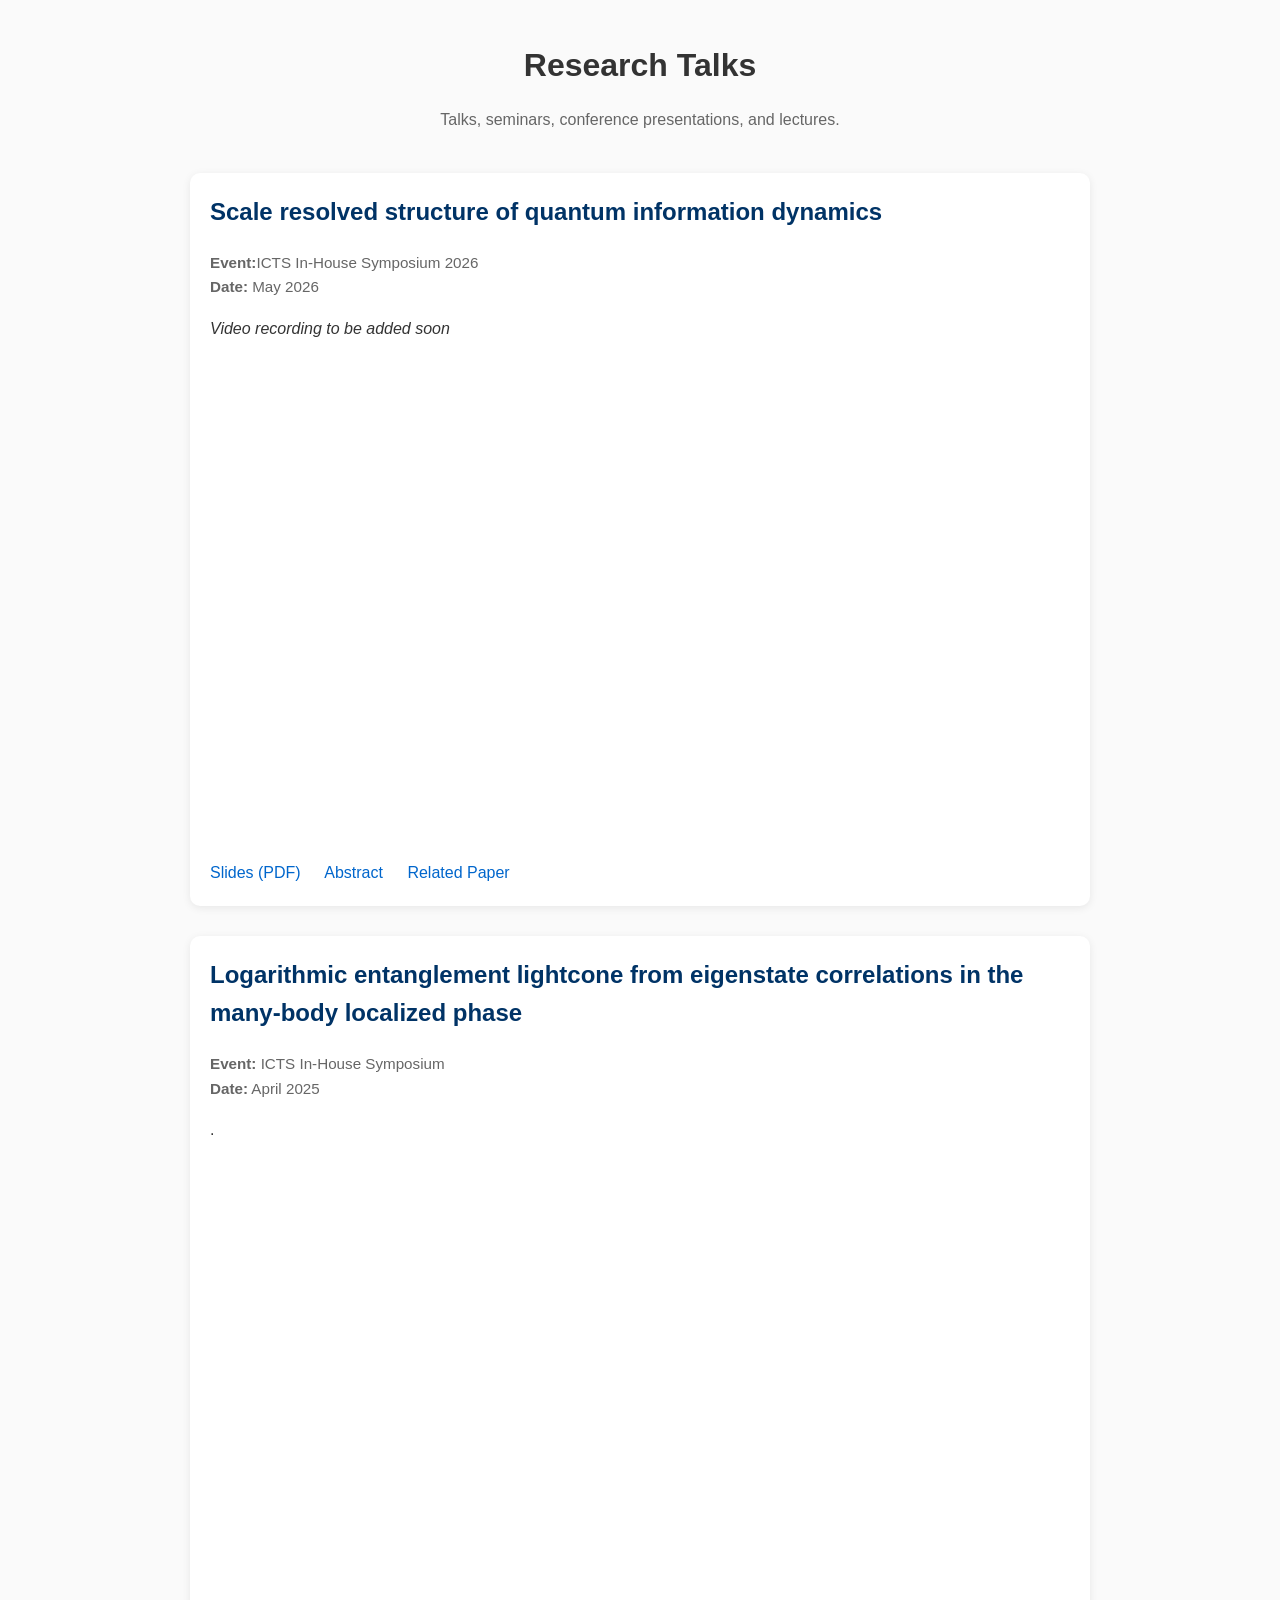
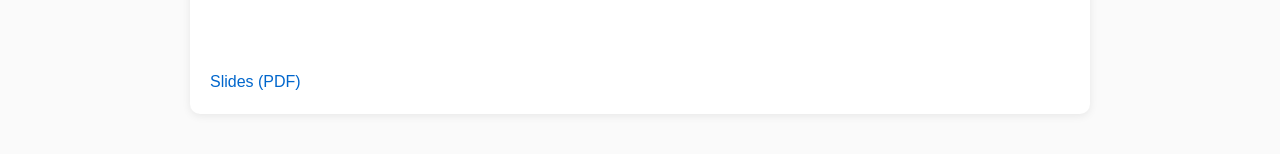
==== talks.html @ 1fc9dc4c "Create talks.html" ====
<!DOCTYPE html>
<html lang="en">
<head>
<meta charset="UTF-8">
<meta name="viewport" content="width=device-width, initial-scale=1.0">
<title>Research Talks</title>

<style>
body{
    font-family: Arial, Helvetica, sans-serif;
    max-width: 900px;
    margin: 40px auto;
    padding: 0 20px;
    line-height: 1.6;
    color:#333;
    background:#fafafa;
}

h1{
    text-align:center;
    margin-bottom:10px;
}

.subtitle{
    text-align:center;
    color:#666;
    margin-bottom:40px;
}

.talk{
    background:white;
    border-radius:10px;
    padding:20px;
    margin-bottom:30px;
    box-shadow:0 2px 8px rgba(0,0,0,0.08);
}

.talk h2{
    margin-top:0;
    color:#003366;
}

.meta{
    color:#666;
    font-size:0.95em;
    margin-bottom:15px;
}

.abstract{
    margin-bottom:20px;
}

.video{
    position:relative;
    width:100%;
    aspect-ratio:16/9;
}

.video iframe{
    width:100%;
    height:100%;
    border:none;
    border-radius:8px;
}

.links{
    margin-top:15px;
}

.links a{
    text-decoration:none;
    color:#0066cc;
    margin-right:20px;
}

.links a:hover{
    text-decoration:underline;
}
</style>

</head>
<body>

<h1>Research Talks</h1>

<p class="subtitle">
Talks, seminars, conference presentations, and lectures.
</p>

<div class="talk">

<h2>Scale resolved structure of quantum information dynamics</h2>

<div class="meta">
<strong>Event:</strong>ICTS In-House Symposium 2026<br>
<strong>Date:</strong> May 2026<br>
</div>

<p class="abstract">
<i>Video recording to be added soon</i>
</p>

<div class="video">
</div>

<div class="links">
<a href="#">Slides (PDF)</a>
<a href="#">Abstract</a>
<a href="#">Related Paper</a>
</div>

</div>

<div class="talk">

<h2>Logarithmic entanglement lightcone from eigenstate correlations in the many-body localized phase</h2>

<div class="meta">
<strong>Event:</strong> ICTS In-House Symposium<br>
<strong>Date:</strong> April 2025
</div>

<p class="abstract">
.
</p>

<div class="video">
<iframe
src="https://www.youtube.com/embed/2uMyxfGW0YM"
title="YouTube video"
allow="accelerometer; autoplay; clipboard-write; encrypted-media; gyroscope; picture-in-picture"
allowfullscreen>
</iframe>
</div>

<div class="links">
<a href="#">Slides (PDF)</a>
</div>

</div>

</body>
</html>
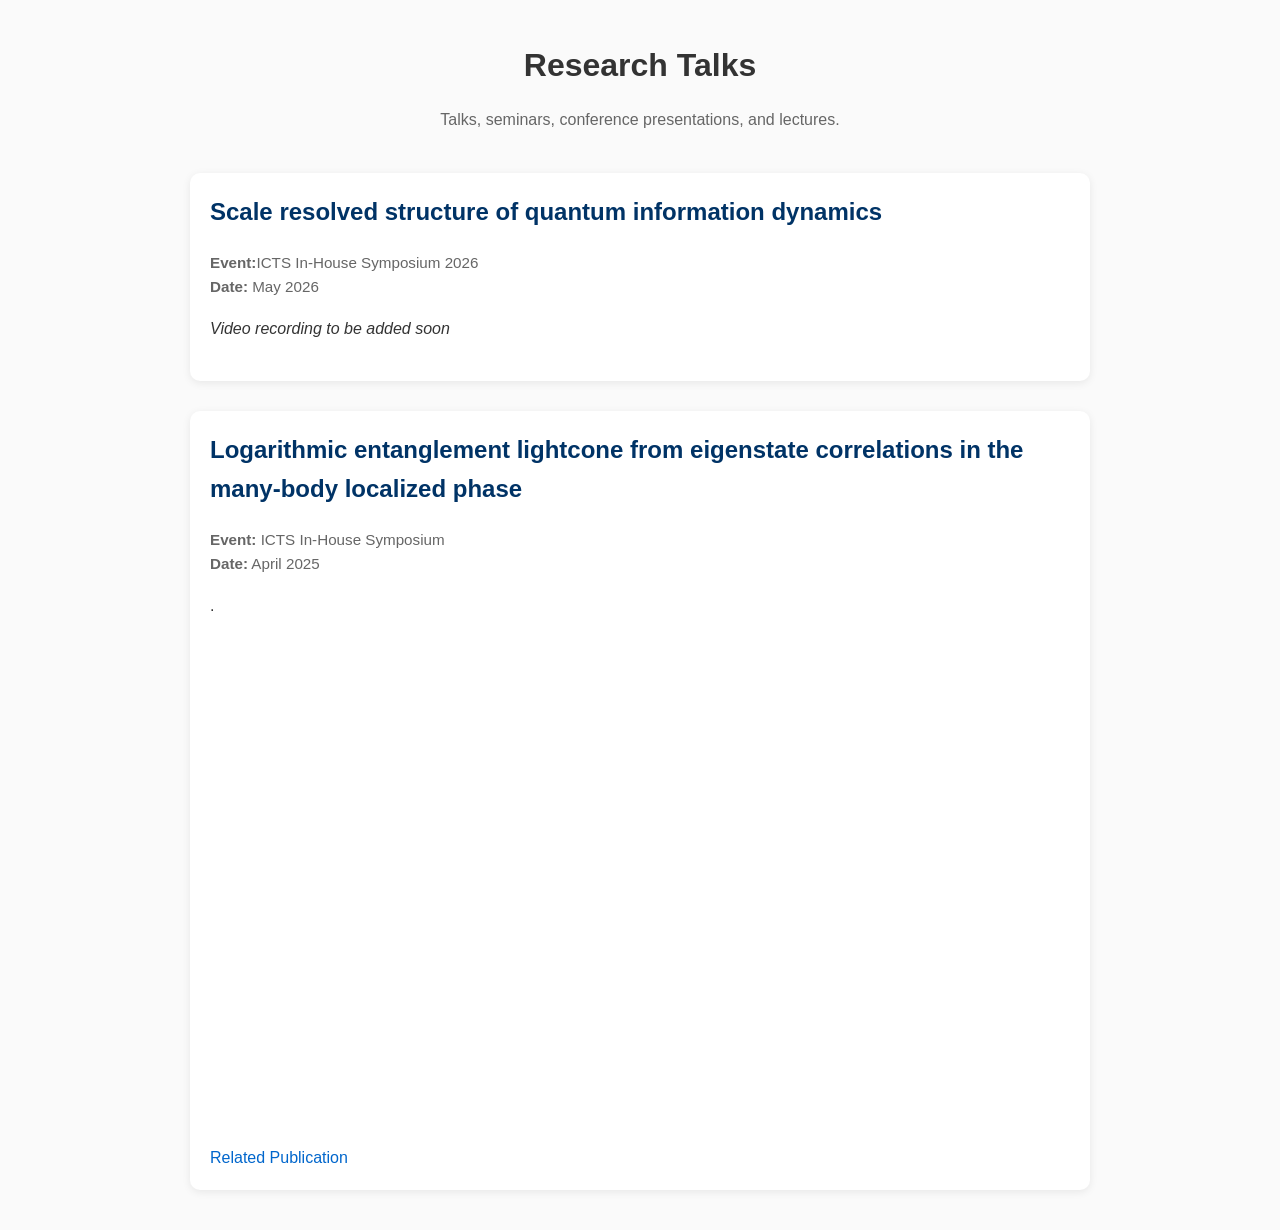
==== commit d8bc843f: "Update talks.html" ====
--- a/talks.html
+++ b/talks.html
@@ -100,13 +100,7 @@
 <i>Video recording to be added soon</i>
 </p>
 
-<div class="video">
-</div>
-
 <div class="links">
-<a href="#">Slides (PDF)</a>
-<a href="#">Abstract</a>
-<a href="#">Related Paper</a>
 </div>
 
 </div>
@@ -134,7 +128,7 @@
 </div>
 
 <div class="links">
-<a href="#">Slides (PDF)</a>
+<a href="https://doi.org/10.1103/PhysRevB.111.174206">Related Publication</a>
 </div>
 
 </div>
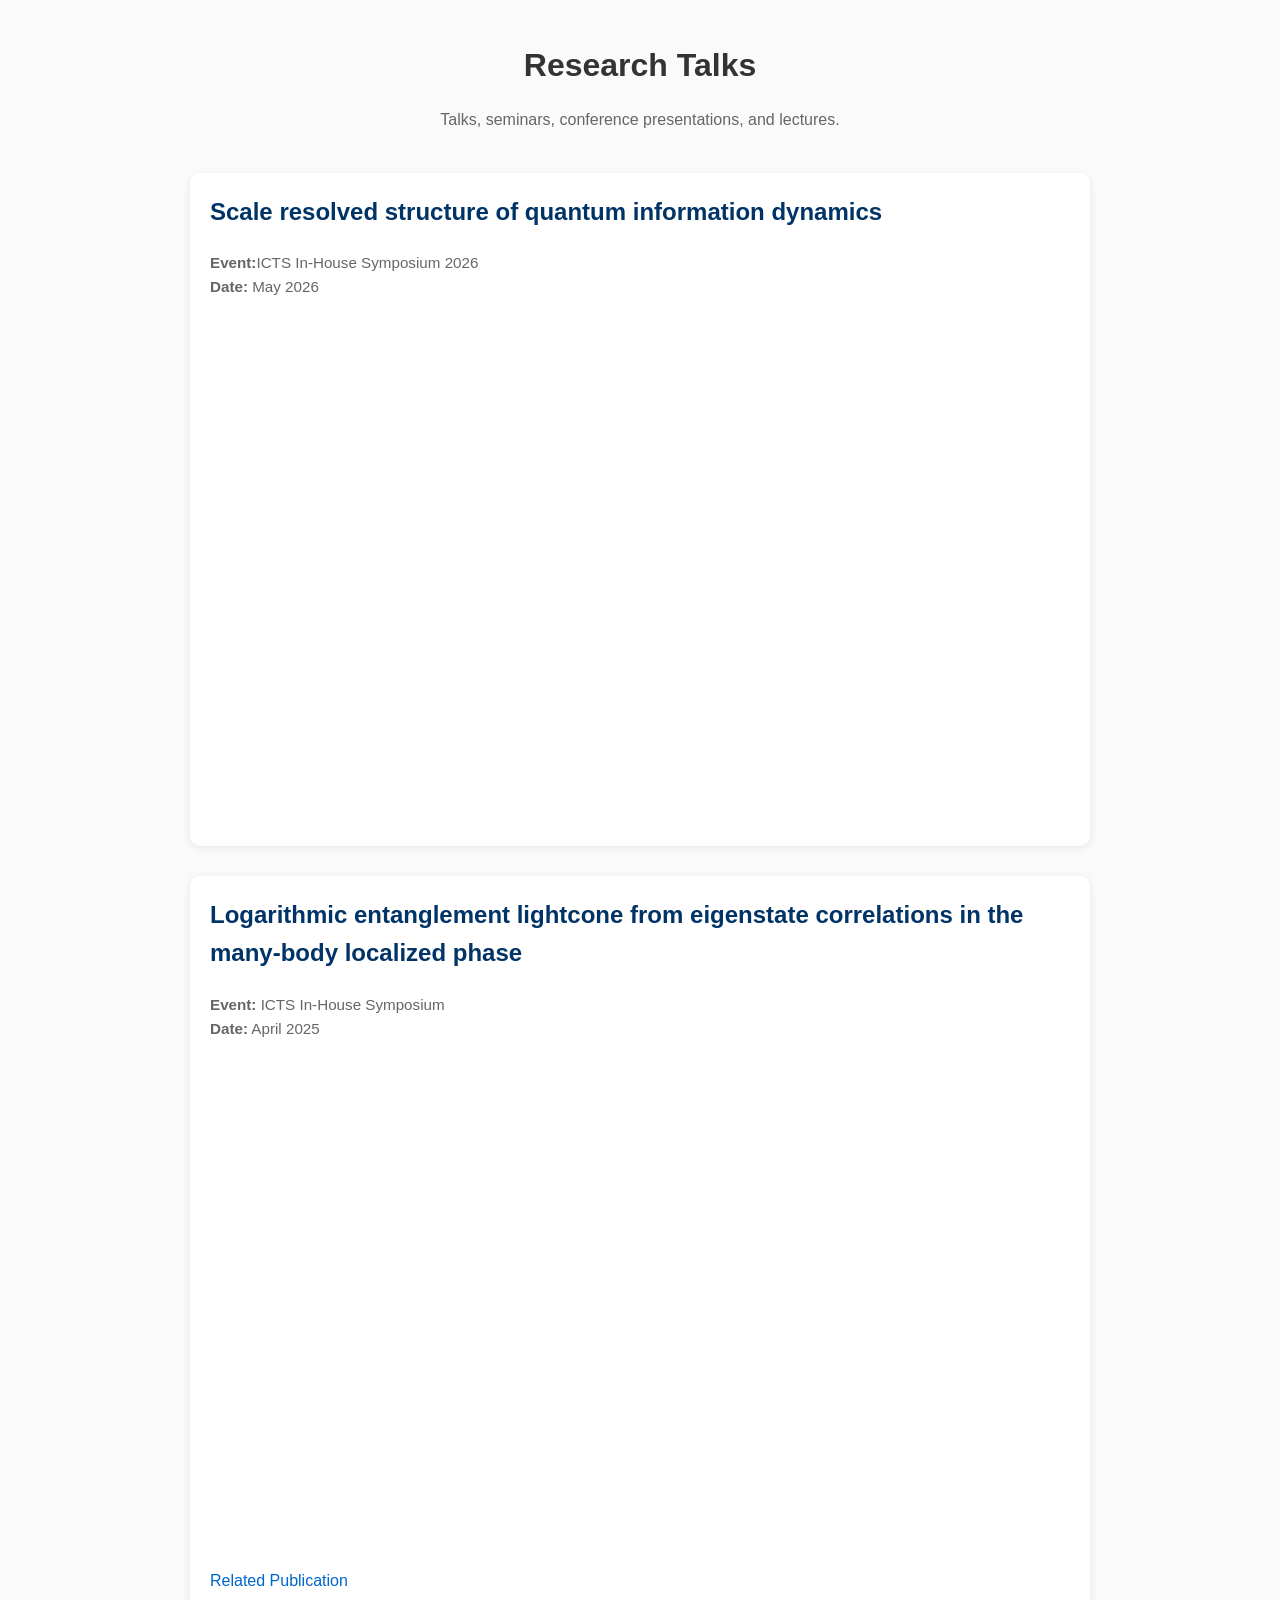
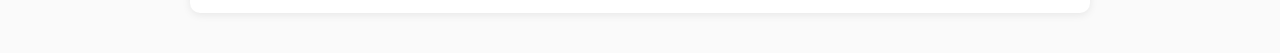
==== commit dc7ba91f: "Update talks.html" ====
--- a/talks.html
+++ b/talks.html
@@ -97,9 +97,17 @@
 </div>
 
 <p class="abstract">
-<i>Video recording to be added soon</i>
 </p>
 
+<div class="video">
+<iframe
+src="https://www.youtube.com/watch?v=IsVuBGakvlE&feature=youtu.be"
+title="YouTube video"
+allow="accelerometer; autoplay; clipboard-write; encrypted-media; gyroscope; picture-in-picture"
+allowfullscreen>
+</iframe>
+</div>
+    
 <div class="links">
 </div>
 
@@ -115,7 +123,6 @@
 </div>
 
 <p class="abstract">
-.
 </p>
 
 <div class="video">
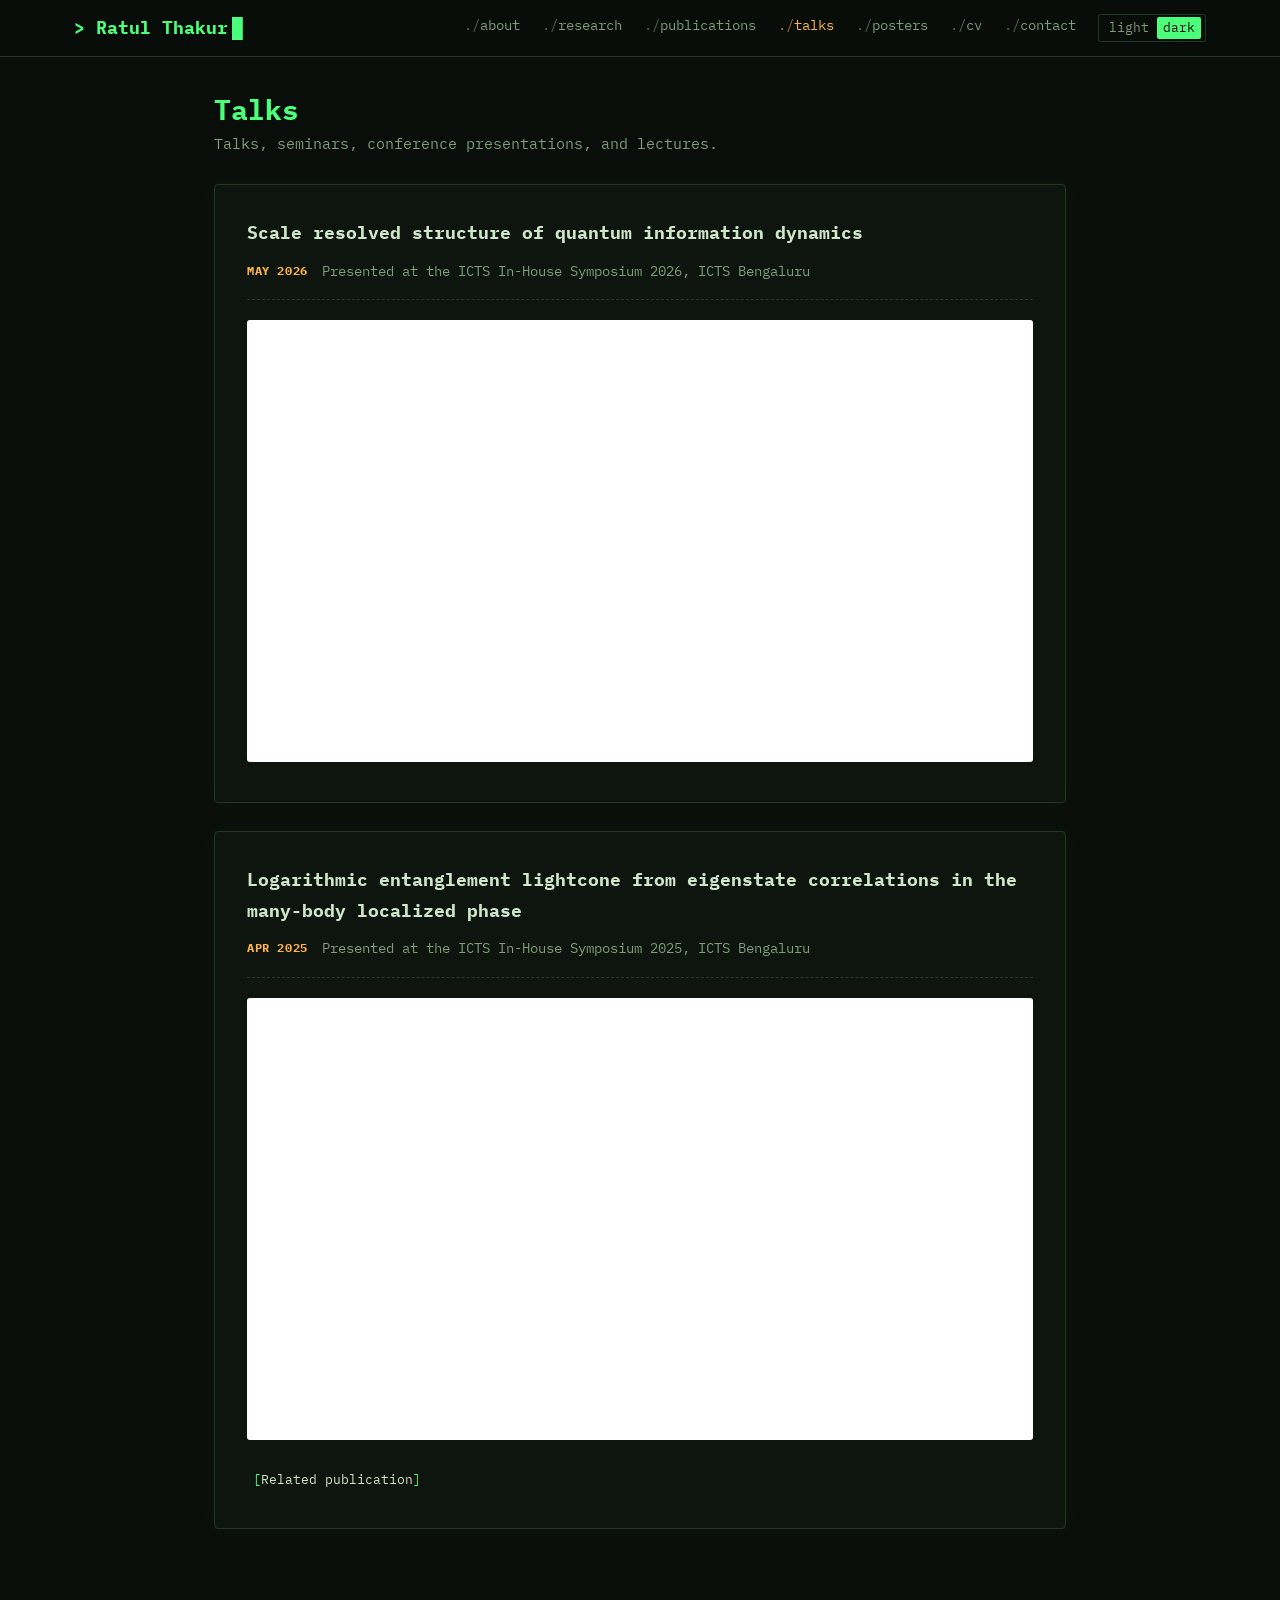
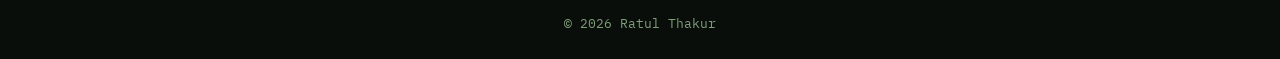
==== commit d8a80b29: "new theme" ====
--- a/talks.html
+++ b/talks.html
@@ -3,142 +3,89 @@
 <head>
 <meta charset="UTF-8">
 <meta name="viewport" content="width=device-width, initial-scale=1.0">
-<title>Research Talks</title>
+<title>Talks &middot; Ratul Thakur</title>
 
-<style>
-body{
-    font-family: Arial, Helvetica, sans-serif;
-    max-width: 900px;
-    margin: 40px auto;
-    padding: 0 20px;
-    line-height: 1.6;
-    color:#333;
-    background:#fafafa;
-}
-
-h1{
-    text-align:center;
-    margin-bottom:10px;
-}
-
-.subtitle{
-    text-align:center;
-    color:#666;
-    margin-bottom:40px;
-}
-
-.talk{
-    background:white;
-    border-radius:10px;
-    padding:20px;
-    margin-bottom:30px;
-    box-shadow:0 2px 8px rgba(0,0,0,0.08);
-}
-
-.talk h2{
-    margin-top:0;
-    color:#003366;
-}
-
-.meta{
-    color:#666;
-    font-size:0.95em;
-    margin-bottom:15px;
-}
-
-.abstract{
-    margin-bottom:20px;
-}
-
-.video{
-    position:relative;
-    width:100%;
-    aspect-ratio:16/9;
-}
-
-.video iframe{
-    width:100%;
-    height:100%;
-    border:none;
-    border-radius:8px;
-}
-
-.links{
-    margin-top:15px;
-}
-
-.links a{
-    text-decoration:none;
-    color:#0066cc;
-    margin-right:20px;
-}
-
-.links a:hover{
-    text-decoration:underline;
-}
-</style>
-
+<link rel="stylesheet" href="css/style.css">
+<script src="js/theme.js"></script>
 </head>
 <body>
 
-<h1>Research Talks</h1>
-
-<p class="subtitle">
-Talks, seminars, conference presentations, and lectures.
-</p>
-
-<div class="talk">
-
-<h2>Scale resolved structure of quantum information dynamics</h2>
-
-<div class="meta">
-<strong>Event:</strong>ICTS In-House Symposium 2026<br>
-<strong>Date:</strong> May 2026<br>
+<div class="topbar">
+    <div class="topbar-inner">
+        <a class="brand" href="index.html">Ratul Thakur</a>
+        <nav class="mainnav">
+            <a href="index.html#about">About</a>
+            <a href="index.html#research">Research</a>
+            <a href="index.html#publications">Publications</a>
+            <a href="talks.html" class="active">Talks</a>
+            <a href="posters.html">Posters</a>
+            <a href="docs/CV-ratul-thakur.pdf">CV</a>
+            <a href="index.html#contact">Contact</a>
+            <button type="button" class="theme-toggle" aria-label="Dark theme" aria-pressed="true">
+                <span class="opt-light">light</span><span class="opt-dark">dark</span>
+            </button>
+        </nav>
+    </div>
 </div>
 
-<p class="abstract">
-</p>
+<main class="page">
 
-<div class="video">
-<iframe
-src="https://www.youtube.com/watch?v=IsVuBGakvlE&feature=youtu.be"
-title="YouTube video"
-allow="accelerometer; autoplay; clipboard-write; encrypted-media; gyroscope; picture-in-picture"
-allowfullscreen>
-</iframe>
-</div>
-    
-<div class="links">
-</div>
+    <header class="page-header">
+        <h1>Talks</h1>
+        <p>Talks, seminars, conference presentations, and lectures.</p>
+    </header>
 
-</div>
+    <!--
+        To add a talk: copy one <section class="talk"> block and edit it.
+        The abstract paragraph and links row (e.g. "Related publication") are optional; delete them if unused.
+        Newest talks should go at the top.
+    -->
 
-<div class="talk">
+    <section class="talk">
+        <h2>Scale resolved structure of quantum information dynamics</h2>
+        <div class="meta">
+            <span class="date">May 2026</span>
+            <span class="venue">Presented at the ICTS In-House Symposium 2026, ICTS Bengaluru</span>
+        </div>
 
-<h2>Logarithmic entanglement lightcone from eigenstate correlations in the many-body localized phase</h2>
+        <div class="video">
+            <iframe
+                src="https://www.youtube.com/embed/IsVuBGakvlE?si=bTORwBWvy5yNg9a1"
+                title="Scale resolved structure of quantum information dynamics"
+                allow="accelerometer; autoplay; clipboard-write; encrypted-media; gyroscope; picture-in-picture"
+                referrerpolicy="strict-origin-when-cross-origin"
+                allowfullscreen>
+            </iframe>
+        </div>
+    </section>
 
-<div class="meta">
-<strong>Event:</strong> ICTS In-House Symposium<br>
-<strong>Date:</strong> April 2025
-</div>
+    <section class="talk">
+        <h2>Logarithmic entanglement lightcone from eigenstate correlations in the many-body localized phase</h2>
+        <div class="meta">
+            <span class="date">Apr 2025</span>
+            <span class="venue">Presented at the ICTS In-House Symposium 2025, ICTS Bengaluru</span>
+        </div>
 
-<p class="abstract">
-</p>
+        <div class="video">
+            <iframe
+                src="https://www.youtube.com/embed/2uMyxfGW0YM"
+                title="Logarithmic entanglement lightcone from eigenstate correlations in the many-body localized phase"
+                allow="accelerometer; autoplay; clipboard-write; encrypted-media; gyroscope; picture-in-picture"
+                referrerpolicy="strict-origin-when-cross-origin"
+                allowfullscreen>
+            </iframe>
+        </div>
 
-<div class="video">
-<iframe
-src="https://www.youtube.com/embed/2uMyxfGW0YM"
-title="YouTube video"
-allow="accelerometer; autoplay; clipboard-write; encrypted-media; gyroscope; picture-in-picture"
-allowfullscreen>
-</iframe>
-</div>
+        <div class="links">
+            <a href="https://doi.org/10.1103/PhysRevB.111.174206">Related publication</a>
+        </div>
+    </section>
 
-<div class="links">
-<a href="https://doi.org/10.1103/PhysRevB.111.174206">Related Publication</a>
-</div>
+</main>
 
-</div>
+<footer>
+    &copy; 2026 Ratul Thakur
+</footer>
 
 </body>
 </html>
--- a/css/style.css
+++ b/css/style.css
@@ -0,0 +1,608 @@
+@import url("https://fonts.googleapis.com/css2?family=IBM+Plex+Mono:ital,wght@0,400;0,700;1,400&display=swap");
+
+/* retro terminal theme: green headings, amber links.
+   Dark is the default; light applies when <html data-theme="light"> (set by js/theme.js). */
+:root {
+    color-scheme: dark;
+    --bg: #0a0e0a;
+    --panel: #0e140e;
+    --topbar: rgba(10,14,10,0.92);
+    --text: #cfe6cb;
+    --text-soft: #7e9e7a;
+    --border: #1f3a22;
+    --green: #4cff7a;
+    --accent: #ffb547;
+    --accent-soft: rgba(255,181,71,0.08);
+    --shadow: 0 0 24px rgba(76,255,122,0.04);
+    --mono: "IBM Plex Mono", ui-monospace, SFMono-Regular, Menlo, Consolas, monospace;
+    --radius-lg: 4px;
+    --radius-md: 3px;
+    --radius-sm: 2px;
+    --maxw: 1180px;
+    --contentw: 900px;
+}
+
+:root[data-theme="light"] {
+    color-scheme: light;
+    --bg: #eeeff1;
+    --panel: #fafafb;
+    --topbar: rgba(238,239,241,0.92);
+    --text: #1f2328;
+    --text-soft: #5b6168;
+    --border: #d8dbdf;
+    --green: #17703a;
+    --accent: #9a5200;
+    --accent-soft: rgba(31,35,40,0.04);
+    --shadow: 0 1px 3px rgba(0,0,0,0.04);
+}
+
+*{ box-sizing:border-box; }
+
+body{
+    font-family:var(--mono);
+    margin:0;
+    background:var(--bg);
+    color:var(--text);
+    line-height:1.7;
+    font-size:15px;
+}
+
+::selection{
+    background:var(--green);
+    color:var(--bg);
+}
+
+a{
+    color:var(--accent);
+    text-decoration-style:dotted;
+    text-underline-offset:3px;
+}
+a:hover{ text-decoration:underline; text-decoration-style:solid; }
+
+@keyframes blink{ 50%{ opacity:0; } }
+
+/* ---------- top bar ---------- */
+.topbar{
+    position:sticky;
+    top:0;
+    z-index:10;
+    background:var(--topbar);
+    backdrop-filter:blur(6px);
+    border-bottom:1px solid var(--border);
+}
+
+.topbar-inner{
+    max-width:var(--maxw);
+    margin:0 auto;
+    padding:14px 24px;
+    display:flex;
+    align-items:center;
+    justify-content:space-between;
+    gap:16px;
+    flex-wrap:wrap;
+}
+
+.brand{
+    font-weight:700;
+    font-size:1.1rem;
+    line-height:1;
+    color:var(--green);
+    text-decoration:none;
+}
+.brand:hover{ text-decoration:none; }
+.brand::before{ content:"> "; }
+.brand::after{
+    content:"\2588";
+    margin-left:4px;
+    animation:blink 1.1s steps(1) infinite;
+}
+
+nav.mainnav{
+    display:flex;
+    gap:22px;
+    flex-wrap:wrap;
+}
+
+nav.mainnav a{
+    color:var(--text-soft);
+    text-decoration:none;
+    font-size:0.88rem;
+    text-transform:lowercase;
+}
+
+nav.mainnav a::before{ content:"./"; opacity:0.6; }
+
+nav.mainnav a:hover,
+nav.mainnav a.active{
+    color:var(--accent);
+    text-decoration:none;
+}
+
+/* light/dark switch: [ light | dark ], current mode highlighted */
+.theme-toggle{
+    font:inherit;
+    font-size:0.82rem;
+    background:none;
+    border:1px solid var(--border);
+    border-radius:var(--radius-sm);
+    padding:2px 4px;
+    cursor:pointer;
+    color:var(--text-soft);
+    display:inline-flex;
+    gap:2px;
+}
+
+.theme-toggle span{
+    padding:0 6px;
+    border-radius:var(--radius-sm);
+}
+
+:root[data-theme="light"] .theme-toggle .opt-light,
+:root:not([data-theme="light"]) .theme-toggle .opt-dark{
+    background:var(--green);
+    color:var(--bg);
+}
+
+.theme-toggle:hover{ border-color:var(--green); }
+
+.theme-toggle:focus-visible{
+    outline:2px solid var(--accent);
+    outline-offset:2px;
+}
+
+/* ---------- layout ---------- */
+.layout{
+    max-width:var(--maxw);
+    margin:0 auto;
+    padding:36px 24px 60px;
+    display:grid;
+    grid-template-columns:300px 1fr;
+    gap:32px;
+    align-items:start;
+}
+
+/* ---------- sidebar ---------- */
+.sidebar{
+    position:sticky;
+    top:78px;
+    display:flex;
+    flex-direction:column;
+    gap:20px;
+}
+
+.card{
+    background:var(--panel);
+    border:1px solid var(--border);
+    border-radius:var(--radius-lg);
+    box-shadow:var(--shadow);
+    padding:24px;
+}
+
+.profile-card{
+    text-align:center;
+}
+
+.profile-card img{
+    width:150px;
+    height:150px;
+    object-fit:cover;
+    border:1px solid var(--green);
+    border-radius:var(--radius-md);
+    margin-bottom:14px;
+}
+
+.profile-card h1{
+    font-weight:700;
+    font-size:1.3rem;
+    line-height:1.3;
+    color:var(--green);
+    margin:0 0 6px;
+}
+
+.profile-card .role{
+    color:var(--text-soft);
+    font-size:0.92rem;
+    margin:0 0 14px;
+}
+
+.profile-card .institute{
+    font-size:0.88rem;
+    color:var(--text-soft);
+    margin:0 0 16px;
+}
+
+/* 2x2 grid so four links never leave one orphan on its own line */
+.link-row{
+    display:grid;
+    grid-template-columns:repeat(2, auto);
+    justify-content:center;
+    gap:4px 10px;
+    margin-bottom:14px;
+}
+
+.link-row a{
+    font-size:0.8rem;
+    text-decoration:none;
+    padding:3px 4px;
+    color:var(--text);
+}
+
+.link-row a::before{ content:"["; color:var(--green); }
+.link-row a::after{ content:"]"; color:var(--green); }
+
+.link-row a:hover{
+    color:var(--bg);
+    background:var(--accent);
+    text-decoration:none;
+}
+
+.link-row a:hover::before,
+.link-row a:hover::after{ color:var(--bg); }
+
+.profile-card .email{
+    font-size:0.85rem;
+    color:var(--text-soft);
+    word-break:break-all;
+}
+
+/* ---------- news ---------- */
+.news-card h2{
+    font-weight:700;
+    font-size:1.05rem;
+    line-height:1.3;
+    color:var(--green);
+    margin:0 0 16px;
+}
+
+.news-list{
+    list-style:none;
+    margin:0;
+    padding:0;
+    display:flex;
+    flex-direction:column;
+    gap:16px;
+}
+
+.news-list li{
+    padding-bottom:14px;
+    border-bottom:1px solid var(--border);
+    font-size:0.9rem;
+}
+
+.news-list li:last-child{
+    border-bottom:none;
+    padding-bottom:0;
+}
+
+.news-date{
+    display:block;
+    font-size:0.75rem;
+    font-weight:700;
+    color:var(--accent);
+    text-transform:uppercase;
+    letter-spacing:0.05em;
+    margin-bottom:4px;
+}
+
+.news-tag{
+    display:inline-block;
+    font-size:0.72rem;
+    font-weight:700;
+    text-transform:uppercase;
+    color:var(--green);
+    margin-right:6px;
+}
+
+.news-tag::before{ content:"["; }
+.news-tag::after{ content:"]"; }
+
+/* ---------- main content ---------- */
+.main section{
+    background:var(--panel);
+    border:1px solid var(--border);
+    border-radius:var(--radius-lg);
+    box-shadow:var(--shadow);
+    padding:32px;
+    margin-bottom:28px;
+}
+
+.main section:last-child{ margin-bottom:0; }
+
+.main h2{
+    font-weight:700;
+    font-size:1.2rem;
+    line-height:1.3;
+    color:var(--green);
+    margin:0 0 18px;
+    padding-bottom:10px;
+    border-bottom:1px dashed var(--border);
+}
+
+.main .lede{
+    margin:0 0 16px;
+}
+
+ul.research-topics{
+    list-style:none;
+    padding:0;
+    margin:0;
+    display:flex;
+    flex-direction:column;
+    gap:10px;
+}
+
+.research-topics li{
+    position:relative;
+    padding:10px 14px 10px 34px;
+    background:var(--accent-soft);
+    border-left:2px solid var(--accent);
+    border-radius:var(--radius-sm);
+    line-height:1.5;
+    font-size:0.95rem;
+}
+
+.research-topics li::before{
+    content:">";
+    position:absolute;
+    left:14px;
+    color:var(--green);
+    font-weight:bold;
+}
+
+.research-topics strong{ color:var(--green); }
+
+.pub-list{
+    margin:0;
+    padding-left:1.8em;
+    display:flex;
+    flex-direction:column;
+    gap:14px;
+}
+
+.pub-list li{
+    padding-left:4px;
+    line-height:1.45;
+}
+
+.pub-list li::marker{
+    color:var(--green);
+    font-size:0.9rem;
+}
+
+.pub-list p{ margin:0; }
+
+.pub-title{
+    font-weight:600;
+}
+
+.pub-authors{
+    font-size:0.92rem;
+    color:var(--text-soft);
+}
+
+.pub-venue{
+    font-size:0.9rem;
+}
+
+.pub-venue a{
+    text-decoration:none;
+}
+
+.pub-venue a + a::before{
+    content:"\00B7";
+    display:inline-block;
+    margin:0 8px 0 4px;
+    color:var(--text-soft);
+}
+
+.pub-venue a:hover{ text-decoration:underline; }
+
+footer{
+    text-align:center;
+    padding:24px;
+    color:var(--text-soft);
+    font-size:0.8rem;
+}
+
+/* ---------- subpages (talks, posters) ---------- */
+.page{
+    max-width:var(--contentw);
+    margin:0 auto;
+    padding:36px 24px 60px;
+}
+
+.page-header{
+    margin-bottom:28px;
+}
+
+.page-header h1{
+    font-weight:700;
+    font-size:1.75rem;
+    line-height:1.2;
+    color:var(--green);
+    margin:0 0 4px;
+}
+
+.page-header p{
+    color:var(--text-soft);
+    margin:0;
+}
+
+/* shared by talk and poster cards */
+.meta{
+    display:flex;
+    flex-wrap:wrap;
+    gap:8px 14px;
+    align-items:center;
+    padding-bottom:16px;
+    margin-bottom:20px;
+    border-bottom:1px dashed var(--border);
+    font-size:0.9rem;
+    color:var(--text-soft);
+}
+
+.meta .date{
+    font-size:0.75rem;
+    font-weight:700;
+    color:var(--accent);
+    text-transform:uppercase;
+    letter-spacing:0.05em;
+}
+
+.abstract{
+    margin:0 0 20px;
+}
+
+.video{
+    position:relative;
+    width:100%;
+    aspect-ratio:16/9;
+}
+
+.video iframe{
+    width:100%;
+    height:100%;
+    border:none;
+    border-radius:var(--radius-md);
+}
+
+.links{
+    display:flex;
+    gap:10px;
+    flex-wrap:wrap;
+    margin-top:18px;
+}
+
+.links a{
+    font-size:0.82rem;
+    text-decoration:none;
+    padding:4px 6px;
+    color:var(--text);
+}
+
+.links a::before{ content:"["; color:var(--green); }
+.links a::after{ content:"]"; color:var(--green); }
+
+.links a:hover{
+    color:var(--bg);
+    background:var(--accent);
+    text-decoration:none;
+}
+
+.links a:hover::before,
+.links a:hover::after{ color:var(--bg); }
+
+/* ---------- talk cards ---------- */
+.talk{
+    background:var(--panel);
+    border:1px solid var(--border);
+    border-radius:var(--radius-lg);
+    box-shadow:var(--shadow);
+    padding:32px;
+    margin-bottom:28px;
+}
+
+.talk:last-child{ margin-bottom:0; }
+
+.talk h2{
+    font-size:1.15rem;
+    margin:0 0 10px;
+}
+
+/* ---------- poster cards ---------- */
+.poster{
+    background:var(--panel);
+    border:1px solid var(--border);
+    border-radius:var(--radius-lg);
+    box-shadow:var(--shadow);
+    padding:32px;
+    margin-bottom:28px;
+    display:grid;
+    grid-template-columns:220px 1fr;
+    gap:28px;
+    align-items:start;
+}
+
+.poster:last-child{ margin-bottom:0; }
+
+.poster-thumb{
+    display:block;
+    border:1px solid var(--border);
+    border-radius:var(--radius-md);
+    overflow:hidden;
+    transition:border-color 0.15s;
+}
+
+.poster-thumb:hover{ border-color:var(--accent); }
+
+.poster-thumb img{
+    display:block;
+    width:100%;
+    height:auto;
+}
+
+.poster h2{
+    font-size:1.15rem;
+    margin:0 0 10px;
+}
+
+.authors{
+    font-size:0.92rem;
+    color:var(--text-soft);
+    margin:0 0 14px;
+}
+
+.poster .meta{ margin-bottom:16px; }
+.poster .venue{
+    margin:0;
+    font-size:0.95rem;
+}
+
+/* ---------- responsive ---------- */
+@media (prefers-reduced-motion:reduce){
+    .brand::after{ animation:none; }
+}
+
+@media (max-width:860px){
+    .layout{
+        grid-template-columns:1fr;
+        padding:24px 16px 40px;
+    }
+    .sidebar{
+        position:static;
+        top:auto;
+    }
+    nav.mainnav{
+        gap:14px;
+    }
+    .main section{
+        padding:22px;
+    }
+    .page{
+        padding:24px 16px 40px;
+    }
+    .talk{
+        padding:22px;
+    }
+    .poster{
+        padding:22px;
+        grid-template-columns:1fr;
+        gap:20px;
+    }
+    .poster-thumb{
+        max-width:260px;
+    }
+}
+
+@media (max-width:480px){
+    .topbar-inner{
+        padding:12px 16px;
+    }
+    nav.mainnav a{
+        font-size:0.85rem;
+    }
+    .profile-card img{
+        width:120px;
+        height:120px;
+    }
+}
